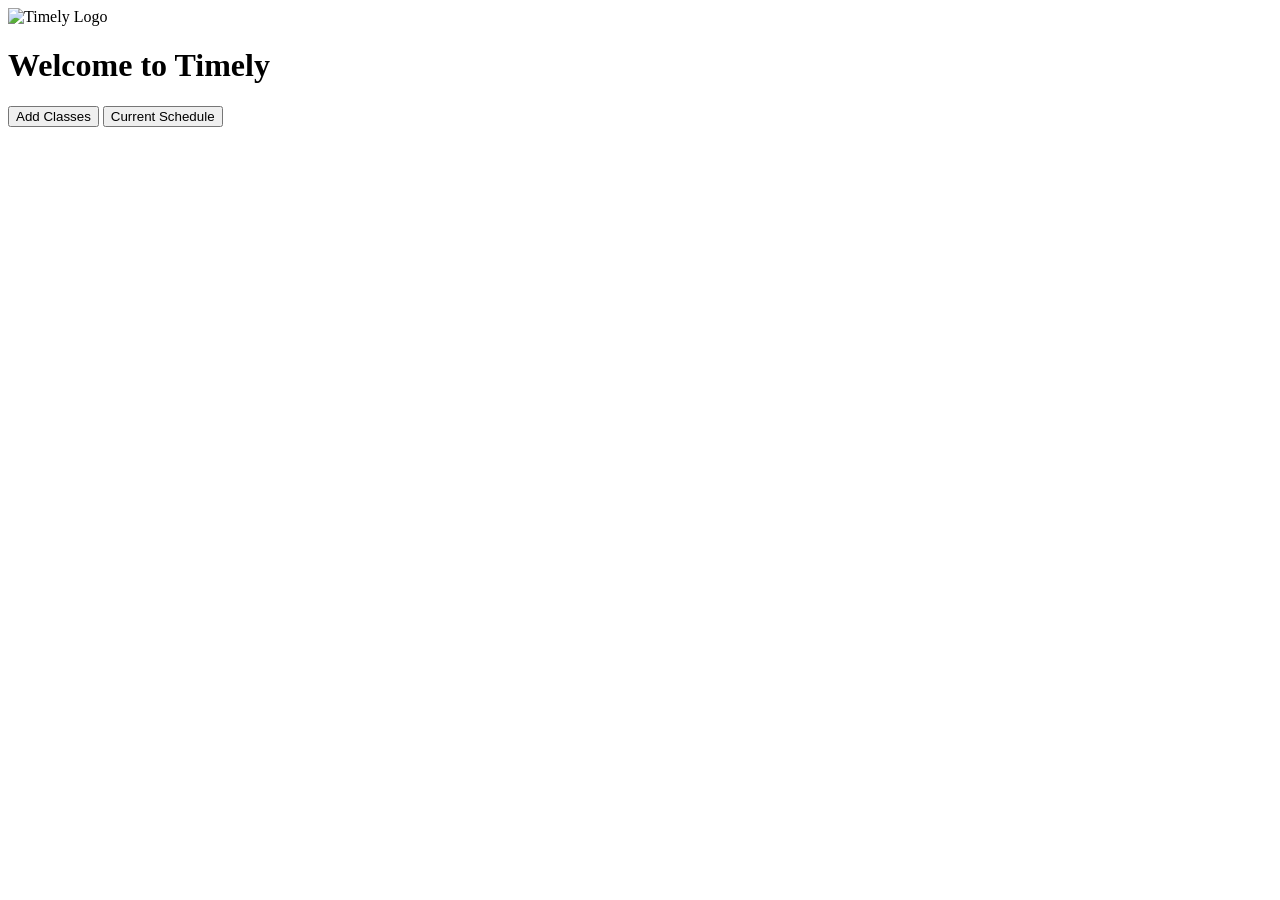
==== index.html @ fa38e655 "Fix CSS hover selector and relative paths for GitHub Pages - Fix .home-btn button:hover -> .home-btn" ====
<!DOCTYPE html>
<html lang="en">
<head>
  <meta charset="UTF-8">
  <meta name="viewport" content="width=device-width, initial-scale=1.0">
  <title>Timely - Home</title>
  <link rel="stylesheet" href="css/home.css">
</head>
<body>
  
  <div class="home-container">
    <img class="timely-home-logo" src="imgs/timelylogo.png" alt="Timely Logo">
    <h1>Welcome to Timely</h1>
    <div class="options">
      <button class="home-btn" onclick="location.href='create.html'">Add Classes</button>
      <button class="home-btn" onclick="location.href='saved.html'">Current Schedule</button>
    </div>
  </div>
</body>
</html>
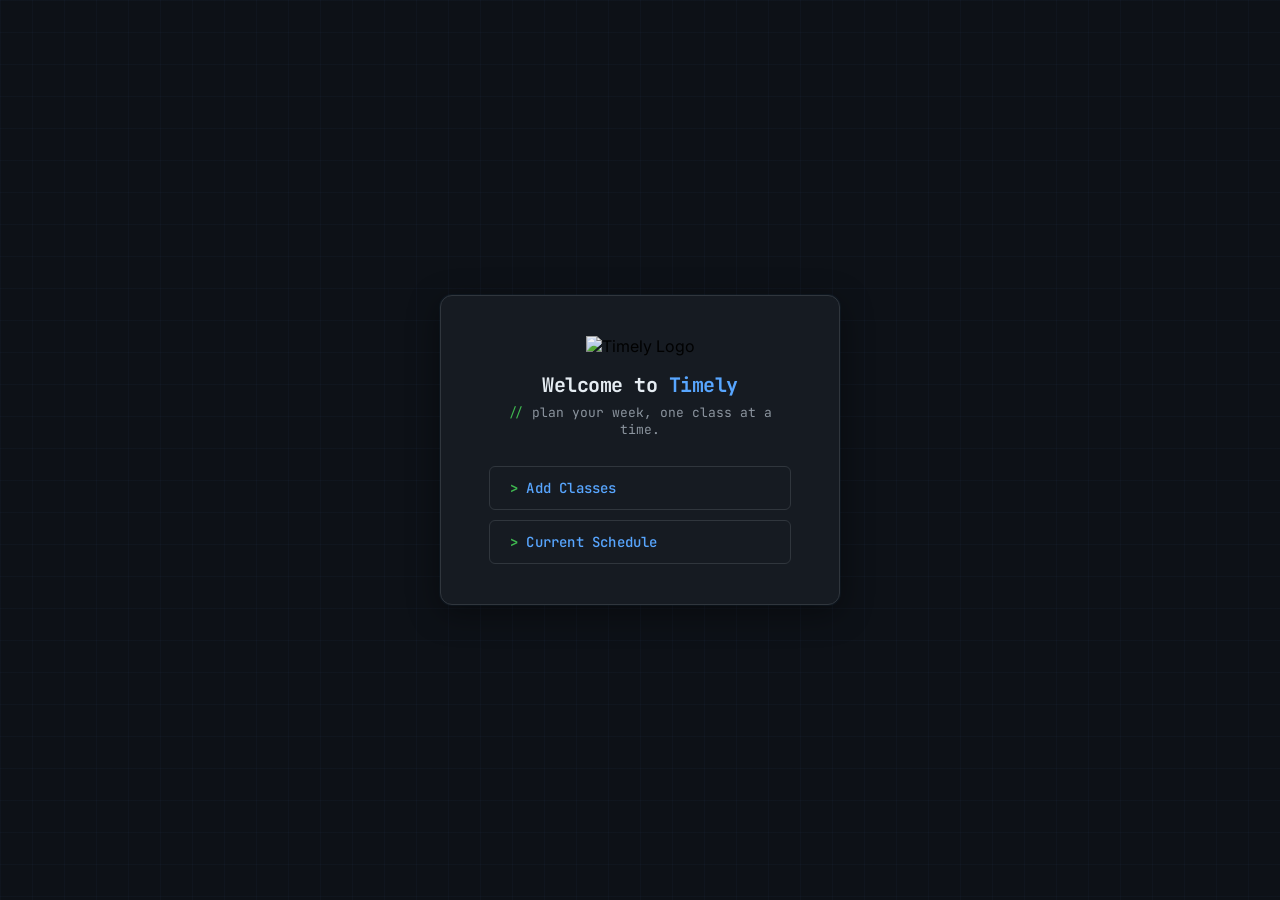
==== commit 5ade15de: "Restyle home page with dark programmer aesthetic - Dark background (#0d1117) with subtle grid patter" ====
--- a/index.html
+++ b/index.html
@@ -4,17 +4,20 @@
   <meta charset="UTF-8">
   <meta name="viewport" content="width=device-width, initial-scale=1.0">
   <title>Timely - Home</title>
+  <link rel="preconnect" href="https://fonts.googleapis.com">
+  <link rel="preconnect" href="https://fonts.gstatic.com" crossorigin>
+  <link href="https://fonts.googleapis.com/css2?family=Inter:wght@400;500;600&family=JetBrains+Mono:wght@400;700&display=swap" rel="stylesheet">
   <link rel="stylesheet" href="css/home.css">
 </head>
 <body>
-  
   <div class="home-container">
     <img class="timely-home-logo" src="imgs/timelylogo.png" alt="Timely Logo">
-    <h1>Welcome to Timely</h1>
+    <h1>Welcome to <span>Timely</span></h1>
+    <p class="tagline">plan your week, one class at a time.</p>
     <div class="options">
       <button class="home-btn" onclick="location.href='create.html'">Add Classes</button>
       <button class="home-btn" onclick="location.href='saved.html'">Current Schedule</button>
     </div>
   </div>
 </body>
-</html>+</html>
--- a/css/home.css
+++ b/css/home.css
@@ -0,0 +1,100 @@
+* {
+  margin: 0;
+  padding: 0;
+  box-sizing: border-box;
+}
+
+body {
+  font-family: 'Inter', Arial, sans-serif;
+  background-color: #0d1117;
+  background-image:
+    linear-gradient(rgba(88, 166, 255, 0.03) 1px, transparent 1px),
+    linear-gradient(90deg, rgba(88, 166, 255, 0.03) 1px, transparent 1px);
+  background-size: 32px 32px;
+  display: flex;
+  justify-content: center;
+  align-items: center;
+  min-height: 100vh;
+}
+
+.home-container {
+  background: #161b22;
+  padding: 40px 48px;
+  border-radius: 12px;
+  border: 1px solid #30363d;
+  box-shadow: 0 8px 32px rgba(0, 0, 0, 0.4), 0 0 0 1px rgba(88, 166, 255, 0.05);
+  width: 100%;
+  max-width: 400px;
+  text-align: center;
+}
+
+.timely-home-logo {
+  height: 80px;
+  width: auto;
+  margin-bottom: 16px;
+  opacity: 0.95;
+}
+
+.home-container h1 {
+  font-family: 'JetBrains Mono', 'Courier New', monospace;
+  font-size: 20px;
+  font-weight: 700;
+  color: #e6edf3;
+  letter-spacing: -0.5px;
+  margin-bottom: 6px;
+}
+
+.home-container h1 span {
+  color: #58a6ff;
+}
+
+.tagline {
+  font-size: 13px;
+  color: #8b949e;
+  margin-bottom: 28px;
+  font-family: 'JetBrains Mono', monospace;
+}
+
+.tagline::before {
+  content: '// ';
+  color: #3fb950;
+}
+
+.options {
+  display: flex;
+  flex-direction: column;
+  gap: 10px;
+}
+
+.home-btn {
+  width: 100%;
+  padding: 12px 20px;
+  background: transparent;
+  color: #58a6ff;
+  border: 1px solid #30363d;
+  border-radius: 6px;
+  font-size: 14px;
+  font-weight: 500;
+  font-family: 'JetBrains Mono', 'Courier New', monospace;
+  cursor: pointer;
+  transition: background 0.15s ease, border-color 0.15s ease, box-shadow 0.15s ease, color 0.15s ease;
+  text-align: left;
+  letter-spacing: 0.2px;
+}
+
+.home-btn::before {
+  content: '> ';
+  color: #3fb950;
+  font-weight: 700;
+}
+
+.home-btn:hover {
+  background: rgba(88, 166, 255, 0.08);
+  border-color: #58a6ff;
+  box-shadow: 0 0 12px rgba(88, 166, 255, 0.15);
+  color: #79c0ff;
+}
+
+.home-btn:active {
+  background: rgba(88, 166, 255, 0.12);
+}
